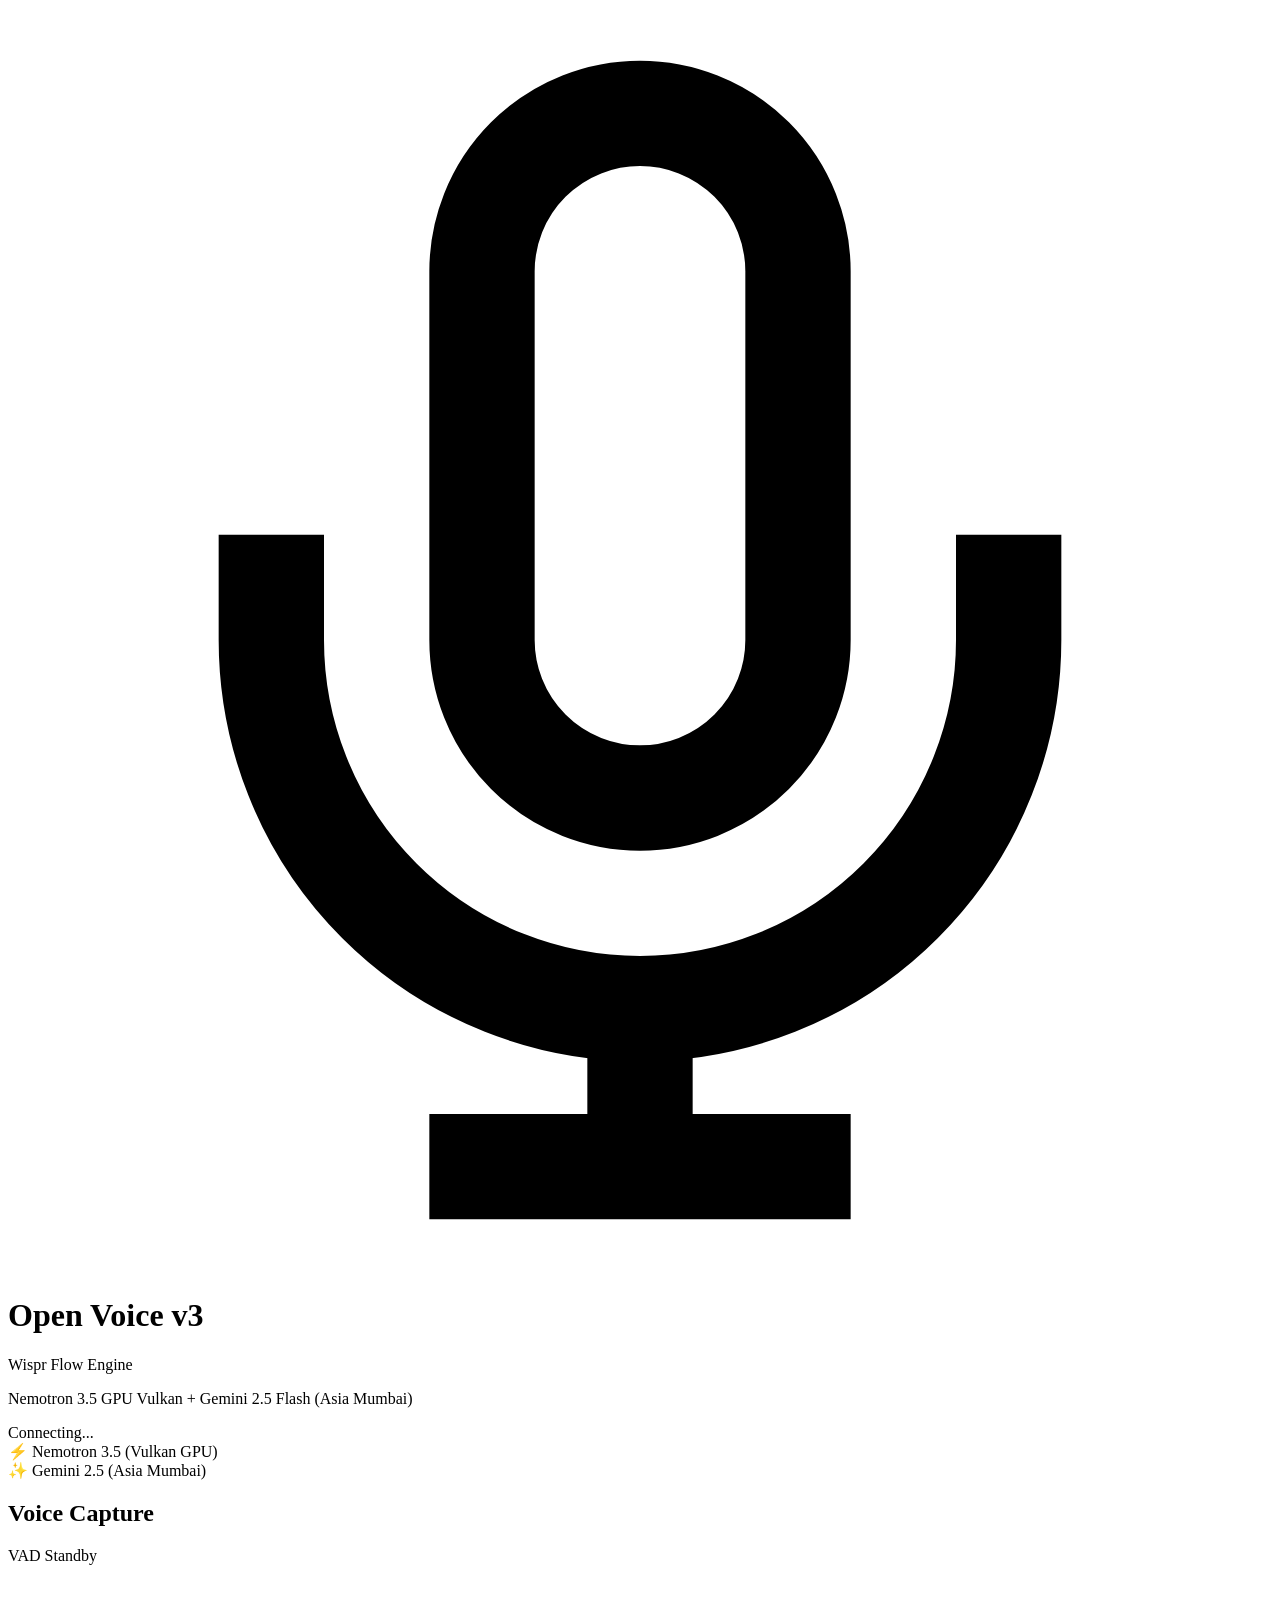
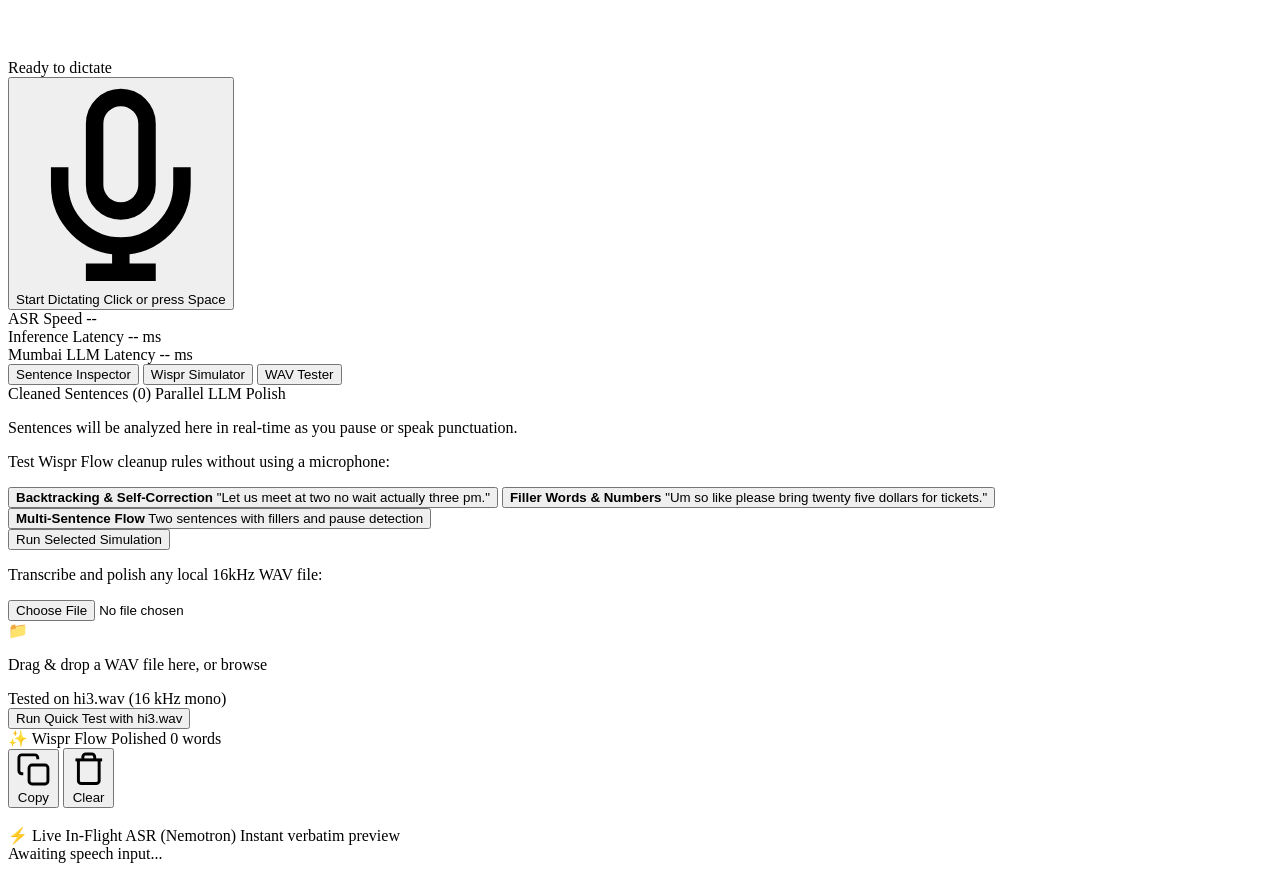
==== v3/frontend/index.html @ bff5d7ab "feat: implement ASR client, audio toolkit, and cleanup backend services" ====
<!DOCTYPE html>
<html lang="en">
<head>
  <meta charset="UTF-8">
  <meta name="viewport" content="width=device-width, initial-scale=1.0">
  <title>Open Voice v3 — Real-Time Streaming Dictation & Wispr Flow Polish</title>
  <link rel="preconnect" href="https://fonts.googleapis.com">
  <link rel="preconnect" href="https://fonts.gstatic.com" crossorigin>
  <link href="https://fonts.googleapis.com/css2?family=Inter:wght@300;400;500;600;700&family=Outfit:wght@400;500;600;700;800&family=JetBrains+Mono:wght@400;500&display=swap" rel="stylesheet">
  <link rel="stylesheet" href="/static/style.css">
</head>
<body>
  <div class="ambient-glow glow-1"></div>
  <div class="ambient-glow glow-2"></div>
  <div class="ambient-glow glow-3"></div>

  <div class="app-container">
    <!-- Top Navigation / Status Header -->
    <header class="app-header">
      <div class="brand-group">
        <div class="brand-logo">
          <svg viewBox="0 0 24 24" fill="none" stroke="currentColor" stroke-width="2">
            <path d="M12 2a3 3 0 0 0-3 3v7a3 3 0 0 0 6 0V5a3 3 0 0 0-3-3Z"/>
            <path d="M19 10v2a7 7 0 0 1-14 0v-2"/>
            <line x1="12" y1="19" x2="12" y2="22"/>
            <line x1="8" y1="22" x2="16" y2="22"/>
          </svg>
        </div>
        <div>
          <div class="brand-title-row">
            <h1>Open Voice <span class="version-badge">v3</span></h1>
            <span class="architecture-tag">Wispr Flow Engine</span>
          </div>
          <p class="brand-subtitle">Nemotron 3.5 GPU Vulkan + Gemini 2.5 Flash (Asia Mumbai)</p>
        </div>
      </div>

      <div class="header-status-group">
        <div class="status-pill" id="wsStatusPill">
          <span class="pulse-dot" id="wsDot"></span>
          <span id="wsStatusText">Connecting...</span>
        </div>
        <div class="status-pill model-pill" id="asrStatusPill" title="Local Nemotron 3.5 ASR Engine">
          <span class="pill-icon">⚡</span>
          <span>Nemotron 3.5 (Vulkan GPU)</span>
        </div>
        <div class="status-pill cloud-pill" id="llmStatusPill" title="Gemini 2.5 Flash Asia Mumbai">
          <span class="pill-icon">✨</span>
          <span>Gemini 2.5 (Asia Mumbai)</span>
        </div>
      </div>
    </header>

    <!-- Main Workspace Grid -->
    <main class="main-layout">
      <!-- Left Column: Dictation Controls & Inspector -->
      <section class="control-panel glass-card">
        <div class="section-header">
          <h2>Voice Capture</h2>
          <span class="vad-meter-badge" id="vadBadge">
            <span class="vad-light" id="vadLight"></span>
            <span id="vadStatus">VAD Standby</span>
          </span>
        </div>

        <!-- Waveform Visualizer -->
        <div class="visualizer-container">
          <canvas id="waveformCanvas" width="400" height="90"></canvas>
          <div class="visualizer-overlay" id="visualizerOverlay">
            <span>Ready to dictate</span>
          </div>
        </div>

        <!-- Record Button & Trigger Controls -->
        <div class="record-action-group">
          <button id="recordBtn" class="record-btn">
            <div class="btn-glow"></div>
            <div class="record-icon-wrapper">
              <svg id="micIcon" viewBox="0 0 24 24" fill="none" stroke="currentColor" stroke-width="2">
                <path d="M12 2a3 3 0 0 0-3 3v7a3 3 0 0 0 6 0V5a3 3 0 0 0-3-3Z"/>
                <path d="M19 10v2a7 7 0 0 1-14 0v-2"/>
                <line x1="12" y1="19" x2="12" y2="22"/>
                <line x1="8" y1="22" x2="16" y2="22"/>
              </svg>
              <div id="stopSquare" class="stop-icon hidden"></div>
            </div>
            <div class="btn-text-col">
              <span class="btn-primary-text" id="recordBtnText">Start Dictating</span>
              <span class="btn-subtext">Click or press Space</span>
            </div>
          </button>
        </div>

        <!-- Telemetry Stats Strip -->
        <div class="stats-strip">
          <div class="stat-card">
            <span class="stat-label">ASR Speed</span>
            <span class="stat-value" id="statRtf">--</span>
          </div>
          <div class="stat-card">
            <span class="stat-label">Inference Latency</span>
            <span class="stat-value" id="statAsrLat">-- ms</span>
          </div>
          <div class="stat-card">
            <span class="stat-label">Mumbai LLM Latency</span>
            <span class="stat-value" id="statLlmLat">-- ms</span>
          </div>
        </div>

        <!-- Tabs for Testing Tools -->
        <div class="tab-controls">
          <button class="tab-btn active" data-tab="inspectorTab">Sentence Inspector</button>
          <button class="tab-btn" data-tab="simulatorTab">Wispr Simulator</button>
          <button class="tab-btn" data-tab="fileTab">WAV Tester</button>
        </div>

        <!-- Tab 1: Sentence Inspector (Live Diffs) -->
        <div class="tab-content active" id="inspectorTab">
          <div class="inspector-header">
            <span>Cleaned Sentences (<span id="sentenceCount">0</span>)</span>
            <span class="hint-text">Parallel LLM Polish</span>
          </div>
          <div class="sentence-feed" id="sentenceFeed">
            <div class="feed-empty-state">
              <p>Sentences will be analyzed here in real-time as you pause or speak punctuation.</p>
            </div>
          </div>
        </div>

        <!-- Tab 2: Simulator (Test without mic) -->
        <div class="tab-content" id="simulatorTab">
          <p class="tab-description">Test Wispr Flow cleanup rules without using a microphone:</p>
          <div class="preset-buttons">
            <button class="preset-btn" data-preset="backtracking">
              <strong>Backtracking & Self-Correction</strong>
              <span>"Let us meet at two no wait actually three pm."</span>
            </button>
            <button class="preset-btn" data-preset="fillers">
              <strong>Filler Words & Numbers</strong>
              <span>"Um so like please bring twenty five dollars for tickets."</span>
            </button>
            <button class="preset-btn" data-preset="multisentence">
              <strong>Multi-Sentence Flow</strong>
              <span>Two sentences with fillers and pause detection</span>
            </button>
          </div>
          <button id="runSimBtn" class="action-btn-secondary">Run Selected Simulation</button>
        </div>

        <!-- Tab 3: WAV File Tester -->
        <div class="tab-content" id="fileTab">
          <p class="tab-description">Transcribe and polish any local 16kHz WAV file:</p>
          <div class="file-upload-box" id="dropZone">
            <input type="file" id="wavFileInput" accept=".wav">
            <div class="upload-icon">📁</div>
            <p>Drag & drop a WAV file here, or <span>browse</span></p>
            <span class="hint-text">Tested on hi3.wav (16 kHz mono)</span>
          </div>
          <button id="testHi3Btn" class="action-btn-secondary">Run Quick Test with hi3.wav</button>
        </div>
      </section>

      <!-- Right Column: Dual-Buffer Live Output -->
      <section class="transcript-display glass-card">
        <!-- Top Output: Polished Document -->
        <div class="buffer-section polished-section">
          <div class="buffer-header">
            <div class="buffer-title-row">
              <span class="buffer-badge polished-badge">✨ Wispr Flow Polished</span>
              <span class="char-count" id="polishedStats">0 words</span>
            </div>
            <div class="buffer-actions">
              <button class="icon-btn" id="copyBtn" title="Copy text to clipboard">
                <svg viewBox="0 0 24 24" fill="none" stroke="currentColor" stroke-width="2">
                  <rect x="9" y="9" width="13" height="13" rx="2" ry="2"/>
                  <path d="M5 15H4a2 2 0 0 1-2-2V4a2 2 0 0 1 2-2h9a2 2 0 0 1 2 2v1"/>
                </svg>
                <span>Copy</span>
              </button>
              <button class="icon-btn" id="clearBtn" title="Clear transcript">
                <svg viewBox="0 0 24 24" fill="none" stroke="currentColor" stroke-width="2">
                  <polyline points="3 6 5 6 21 6"/>
                  <path d="M19 6v14a2 2 0 0 1-2 2H7a2 2 0 0 1-2-2V6m3 0V4a2 2 0 0 1 2-2h4a2 2 0 0 1 2 2v2"/>
                </svg>
                <span>Clear</span>
              </button>
            </div>
          </div>
          <div class="buffer-content polished-content" id="polishedText" contenteditable="true" placeholder="Your clean, polished dictation will appear here as you speak..."></div>
        </div>

        <!-- Bottom Output: Verbatim Raw Stream -->
        <div class="buffer-section raw-section">
          <div class="buffer-header">
            <div class="buffer-title-row">
              <span class="buffer-badge raw-badge">⚡ Live In-Flight ASR (Nemotron)</span>
              <span class="raw-status-hint">Instant verbatim preview</span>
            </div>
          </div>
          <div class="buffer-content raw-content" id="rawText">
            <span class="placeholder-text">Awaiting speech input...</span>
          </div>
        </div>
      </section>
    </main>

    <!-- Footer Toast Notification Container -->
    <div id="toast" class="toast"></div>
  </div>

  <script src="/static/app.js"></script>
</body>
</html>
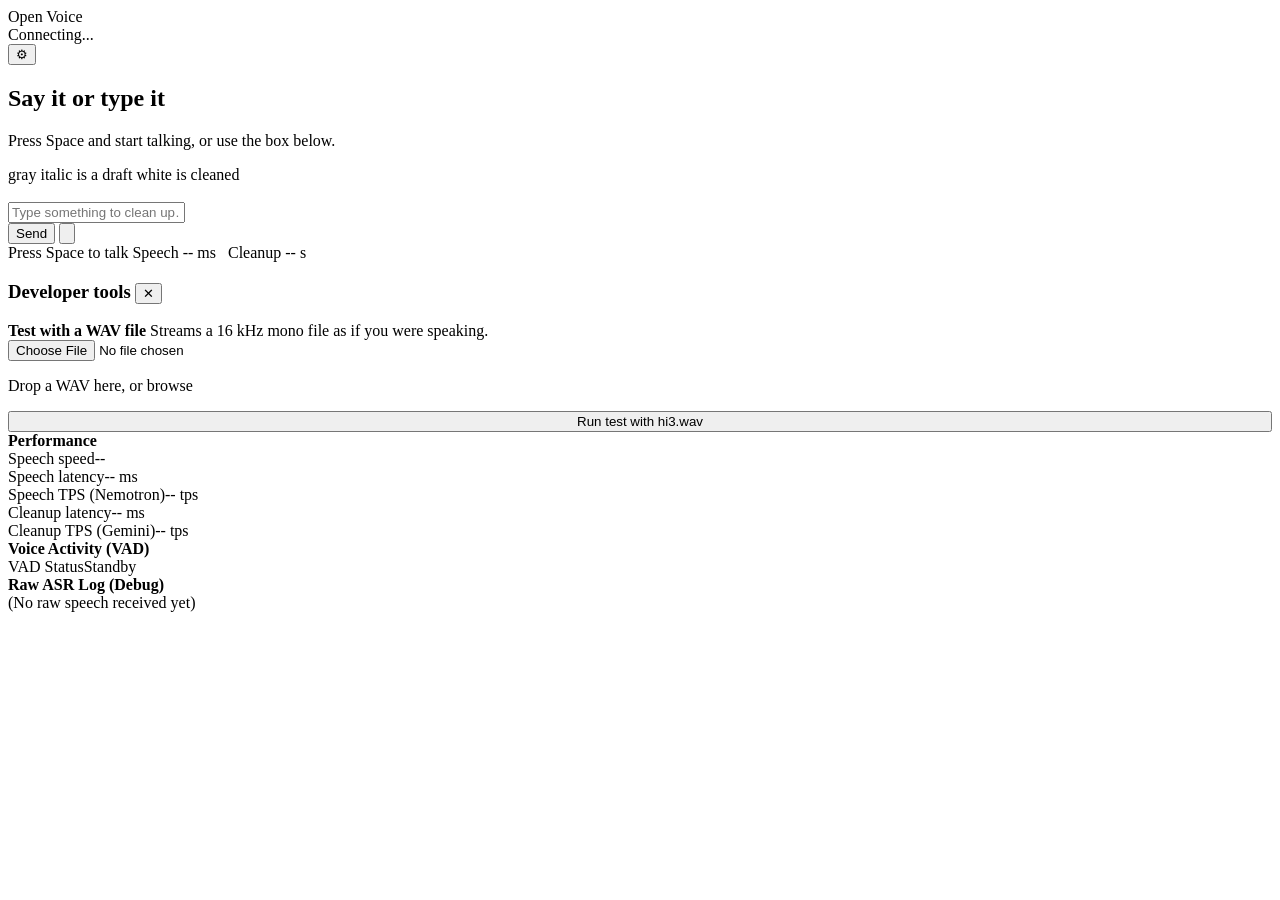
==== commit 41b8443b: "feat: add open voice v3 backend, frontend ui, and cleanup engine" ====
--- a/v3/frontend/index.html
+++ b/v3/frontend/index.html
@@ -3,210 +3,97 @@
 <head>
   <meta charset="UTF-8">
   <meta name="viewport" content="width=device-width, initial-scale=1.0">
-  <title>Open Voice v3 — Real-Time Streaming Dictation & Wispr Flow Polish</title>
+  <title>Streaming Dictation and Polish</title>
   <link rel="preconnect" href="https://fonts.googleapis.com">
   <link rel="preconnect" href="https://fonts.gstatic.com" crossorigin>
-  <link href="https://fonts.googleapis.com/css2?family=Inter:wght@300;400;500;600;700&family=Outfit:wght@400;500;600;700;800&family=JetBrains+Mono:wght@400;500&display=swap" rel="stylesheet">
+  <link href="https://fonts.googleapis.com/css2?family=Instrument+Sans:wght@400;500;600&family=Newsreader:ital,wght@0,400;0,500;1,400&family=JetBrains+Mono:wght@400;500&display=swap" rel="stylesheet">
   <link rel="stylesheet" href="/static/style.css">
 </head>
 <body>
-  <div class="ambient-glow glow-1"></div>
-  <div class="ambient-glow glow-2"></div>
-  <div class="ambient-glow glow-3"></div>
+  <header>
+    <div class="brand">Open Voice</div>
+    <div class="right">
+      <div class="pill" id="pill" data-s="connecting">
+        <span class="dot"></span>
+        <span id="pillText">Connecting...</span>
+      </div>
+      <button class="icon" id="gear" title="Developer tools" aria-label="Developer tools">⚙</button>
+    </div>
+  </header>
 
-  <div class="app-container">
-    <!-- Top Navigation / Status Header -->
-    <header class="app-header">
-      <div class="brand-group">
-        <div class="brand-logo">
-          <svg viewBox="0 0 24 24" fill="none" stroke="currentColor" stroke-width="2">
-            <path d="M12 2a3 3 0 0 0-3 3v7a3 3 0 0 0 6 0V5a3 3 0 0 0-3-3Z"/>
-            <path d="M19 10v2a7 7 0 0 1-14 0v-2"/>
-            <line x1="12" y1="19" x2="12" y2="22"/>
-            <line x1="8" y1="22" x2="16" y2="22"/>
-          </svg>
-        </div>
-        <div>
-          <div class="brand-title-row">
-            <h1>Open Voice <span class="version-badge">v3</span></h1>
-            <span class="architecture-tag">Wispr Flow Engine</span>
-          </div>
-          <p class="brand-subtitle">Nemotron 3.5 GPU Vulkan + Gemini 2.5 Flash (Asia Mumbai)</p>
+  <main>
+    <div class="col">
+      <div class="tools">
+        <span id="count"></span>
+        <div class="btns" id="actions" hidden>
+          <button class="tbtn" id="clearBtn">Clear</button>
+          <button class="tbtn primary" id="copyBtn">Copy text</button>
         </div>
       </div>
-
-      <div class="header-status-group">
-        <div class="status-pill" id="wsStatusPill">
-          <span class="pulse-dot" id="wsDot"></span>
-          <span id="wsStatusText">Connecting...</span>
-        </div>
-        <div class="status-pill model-pill" id="asrStatusPill" title="Local Nemotron 3.5 ASR Engine">
-          <span class="pill-icon">⚡</span>
-          <span>Nemotron 3.5 (Vulkan GPU)</span>
-        </div>
-        <div class="status-pill cloud-pill" id="llmStatusPill" title="Gemini 2.5 Flash Asia Mumbai">
-          <span class="pill-icon">✨</span>
-          <span>Gemini 2.5 (Asia Mumbai)</span>
-        </div>
-      </div>
-    </header>
-
-    <!-- Main Workspace Grid -->
-    <main class="main-layout">
-      <!-- Left Column: Dictation Controls & Inspector -->
-      <section class="control-panel glass-card">
-        <div class="section-header">
-          <h2>Voice Capture</h2>
-          <span class="vad-meter-badge" id="vadBadge">
-            <span class="vad-light" id="vadLight"></span>
-            <span id="vadStatus">VAD Standby</span>
-          </span>
-        </div>
-
-        <!-- Waveform Visualizer -->
-        <div class="visualizer-container">
-          <canvas id="waveformCanvas" width="400" height="90"></canvas>
-          <div class="visualizer-overlay" id="visualizerOverlay">
-            <span>Ready to dictate</span>
+      <div class="page" id="page">
+        <div class="empty" id="emptyState">
+          <h2>Say it or type it</h2>
+          <p>Press Space and start talking, or use the box below.</p>
+          <div class="legend">
+            <span class="d">gray italic is a draft</span>
+            <span class="c">white is cleaned</span>
           </div>
         </div>
+        <div class="text polished-content" id="polishedText" contenteditable="true" spellcheck="false"></div>
+      </div>
+    </div>
+  </main>
 
-        <!-- Record Button & Trigger Controls -->
-        <div class="record-action-group">
-          <button id="recordBtn" class="record-btn">
-            <div class="btn-glow"></div>
-            <div class="record-icon-wrapper">
-              <svg id="micIcon" viewBox="0 0 24 24" fill="none" stroke="currentColor" stroke-width="2">
-                <path d="M12 2a3 3 0 0 0-3 3v7a3 3 0 0 0 6 0V5a3 3 0 0 0-3-3Z"/>
-                <path d="M19 10v2a7 7 0 0 1-14 0v-2"/>
-                <line x1="12" y1="19" x2="12" y2="22"/>
-                <line x1="8" y1="22" x2="16" y2="22"/>
-              </svg>
-              <div id="stopSquare" class="stop-icon hidden"></div>
-            </div>
-            <div class="btn-text-col">
-              <span class="btn-primary-text" id="recordBtnText">Start Dictating</span>
-              <span class="btn-subtext">Click or press Space</span>
-            </div>
-          </button>
-        </div>
+  <footer>
+    <div class="dock">
+      <div class="bar" id="bar">
+        <input id="directTextInput" placeholder="Type something to clean up…" aria-label="Type text">
+        <div class="wave" id="wave"></div>
+        <button class="send" id="directSendBtn">Send</button>
+        <button class="mic" id="recordBtn" aria-label="Start or stop dictation">
+          <svg viewBox="0 0 24 24" fill="none" stroke="currentColor" stroke-width="2" stroke-linecap="round">
+            <rect x="9" y="3" width="6" height="12" rx="3"/>
+            <path d="M5 11a7 7 0 0 0 14 0M12 18v3"/>
+          </svg>
+        </button>
+      </div>
+      <div class="hint">
+        <span>Press Space to talk</span>
+        <span id="statFooter">Speech -- ms &nbsp; Cleanup -- s</span>
+      </div>
+    </div>
+  </footer>
 
-        <!-- Telemetry Stats Strip -->
-        <div class="stats-strip">
-          <div class="stat-card">
-            <span class="stat-label">ASR Speed</span>
-            <span class="stat-value" id="statRtf">--</span>
-          </div>
-          <div class="stat-card">
-            <span class="stat-label">Inference Latency</span>
-            <span class="stat-value" id="statAsrLat">-- ms</span>
-          </div>
-          <div class="stat-card">
-            <span class="stat-label">Mumbai LLM Latency</span>
-            <span class="stat-value" id="statLlmLat">-- ms</span>
-          </div>
-        </div>
+  <aside class="drawer" id="drawer">
+    <h3>Developer tools <button class="icon" id="closeDrawer" aria-label="Close">✕</button></h3>
+    <div class="box">
+      <b>Test with a WAV file</b>
+      Streams a 16 kHz mono file as if you were speaking.
+      <div class="file-upload-box drop" id="dropZone">
+        <input type="file" id="wavFileInput" accept=".wav">
+        <p>Drop a WAV here, or <span>browse</span></p>
+      </div>
+      <button class="tbtn primary" id="testHi3Btn" style="width:100%">Run test with hi3.wav</button>
+    </div>
+    <div class="box">
+      <b>Performance</b>
+      <div class="row"><span>Speech speed</span><span id="statRtf">--</span></div>
+      <div class="row"><span>Speech latency</span><span id="statAsrLat">-- ms</span></div>
+      <div class="row"><span>Speech TPS (Nemotron)</span><span id="statAsrTps">-- tps</span></div>
+      <div class="row"><span>Cleanup latency</span><span id="statLlmLat">-- ms</span></div>
+      <div class="row"><span>Cleanup TPS (Gemini)</span><span id="statLlmTps">-- tps</span></div>
+    </div>
+    <div class="box">
+      <b>Voice Activity (VAD)</b>
+      <div class="row"><span>VAD Status</span><span id="vadStatus">Standby</span></div>
+    </div>
+    <div class="box">
+      <b>Raw ASR Log (Debug)</b>
+      <div id="rawLog" class="raw-log">(No raw speech received yet)</div>
+    </div>
+  </aside>
 
-        <!-- Tabs for Testing Tools -->
-        <div class="tab-controls">
-          <button class="tab-btn active" data-tab="inspectorTab">Sentence Inspector</button>
-          <button class="tab-btn" data-tab="simulatorTab">Wispr Simulator</button>
-          <button class="tab-btn" data-tab="fileTab">WAV Tester</button>
-        </div>
-
-        <!-- Tab 1: Sentence Inspector (Live Diffs) -->
-        <div class="tab-content active" id="inspectorTab">
-          <div class="inspector-header">
-            <span>Cleaned Sentences (<span id="sentenceCount">0</span>)</span>
-            <span class="hint-text">Parallel LLM Polish</span>
-          </div>
-          <div class="sentence-feed" id="sentenceFeed">
-            <div class="feed-empty-state">
-              <p>Sentences will be analyzed here in real-time as you pause or speak punctuation.</p>
-            </div>
-          </div>
-        </div>
-
-        <!-- Tab 2: Simulator (Test without mic) -->
-        <div class="tab-content" id="simulatorTab">
-          <p class="tab-description">Test Wispr Flow cleanup rules without using a microphone:</p>
-          <div class="preset-buttons">
-            <button class="preset-btn" data-preset="backtracking">
-              <strong>Backtracking & Self-Correction</strong>
-              <span>"Let us meet at two no wait actually three pm."</span>
-            </button>
-            <button class="preset-btn" data-preset="fillers">
-              <strong>Filler Words & Numbers</strong>
-              <span>"Um so like please bring twenty five dollars for tickets."</span>
-            </button>
-            <button class="preset-btn" data-preset="multisentence">
-              <strong>Multi-Sentence Flow</strong>
-              <span>Two sentences with fillers and pause detection</span>
-            </button>
-          </div>
-          <button id="runSimBtn" class="action-btn-secondary">Run Selected Simulation</button>
-        </div>
-
-        <!-- Tab 3: WAV File Tester -->
-        <div class="tab-content" id="fileTab">
-          <p class="tab-description">Transcribe and polish any local 16kHz WAV file:</p>
-          <div class="file-upload-box" id="dropZone">
-            <input type="file" id="wavFileInput" accept=".wav">
-            <div class="upload-icon">📁</div>
-            <p>Drag & drop a WAV file here, or <span>browse</span></p>
-            <span class="hint-text">Tested on hi3.wav (16 kHz mono)</span>
-          </div>
-          <button id="testHi3Btn" class="action-btn-secondary">Run Quick Test with hi3.wav</button>
-        </div>
-      </section>
-
-      <!-- Right Column: Dual-Buffer Live Output -->
-      <section class="transcript-display glass-card">
-        <!-- Top Output: Polished Document -->
-        <div class="buffer-section polished-section">
-          <div class="buffer-header">
-            <div class="buffer-title-row">
-              <span class="buffer-badge polished-badge">✨ Wispr Flow Polished</span>
-              <span class="char-count" id="polishedStats">0 words</span>
-            </div>
-            <div class="buffer-actions">
-              <button class="icon-btn" id="copyBtn" title="Copy text to clipboard">
-                <svg viewBox="0 0 24 24" fill="none" stroke="currentColor" stroke-width="2">
-                  <rect x="9" y="9" width="13" height="13" rx="2" ry="2"/>
-                  <path d="M5 15H4a2 2 0 0 1-2-2V4a2 2 0 0 1 2-2h9a2 2 0 0 1 2 2v1"/>
-                </svg>
-                <span>Copy</span>
-              </button>
-              <button class="icon-btn" id="clearBtn" title="Clear transcript">
-                <svg viewBox="0 0 24 24" fill="none" stroke="currentColor" stroke-width="2">
-                  <polyline points="3 6 5 6 21 6"/>
-                  <path d="M19 6v14a2 2 0 0 1-2 2H7a2 2 0 0 1-2-2V6m3 0V4a2 2 0 0 1 2-2h4a2 2 0 0 1 2 2v2"/>
-                </svg>
-                <span>Clear</span>
-              </button>
-            </div>
-          </div>
-          <div class="buffer-content polished-content" id="polishedText" contenteditable="true" placeholder="Your clean, polished dictation will appear here as you speak..."></div>
-        </div>
-
-        <!-- Bottom Output: Verbatim Raw Stream -->
-        <div class="buffer-section raw-section">
-          <div class="buffer-header">
-            <div class="buffer-title-row">
-              <span class="buffer-badge raw-badge">⚡ Live In-Flight ASR (Nemotron)</span>
-              <span class="raw-status-hint">Instant verbatim preview</span>
-            </div>
-          </div>
-          <div class="buffer-content raw-content" id="rawText">
-            <span class="placeholder-text">Awaiting speech input...</span>
-          </div>
-        </div>
-      </section>
-    </main>
-
-    <!-- Footer Toast Notification Container -->
-    <div id="toast" class="toast"></div>
-  </div>
+  <div id="toast" class="toast"></div>
 
   <script src="/static/app.js"></script>
 </body>
